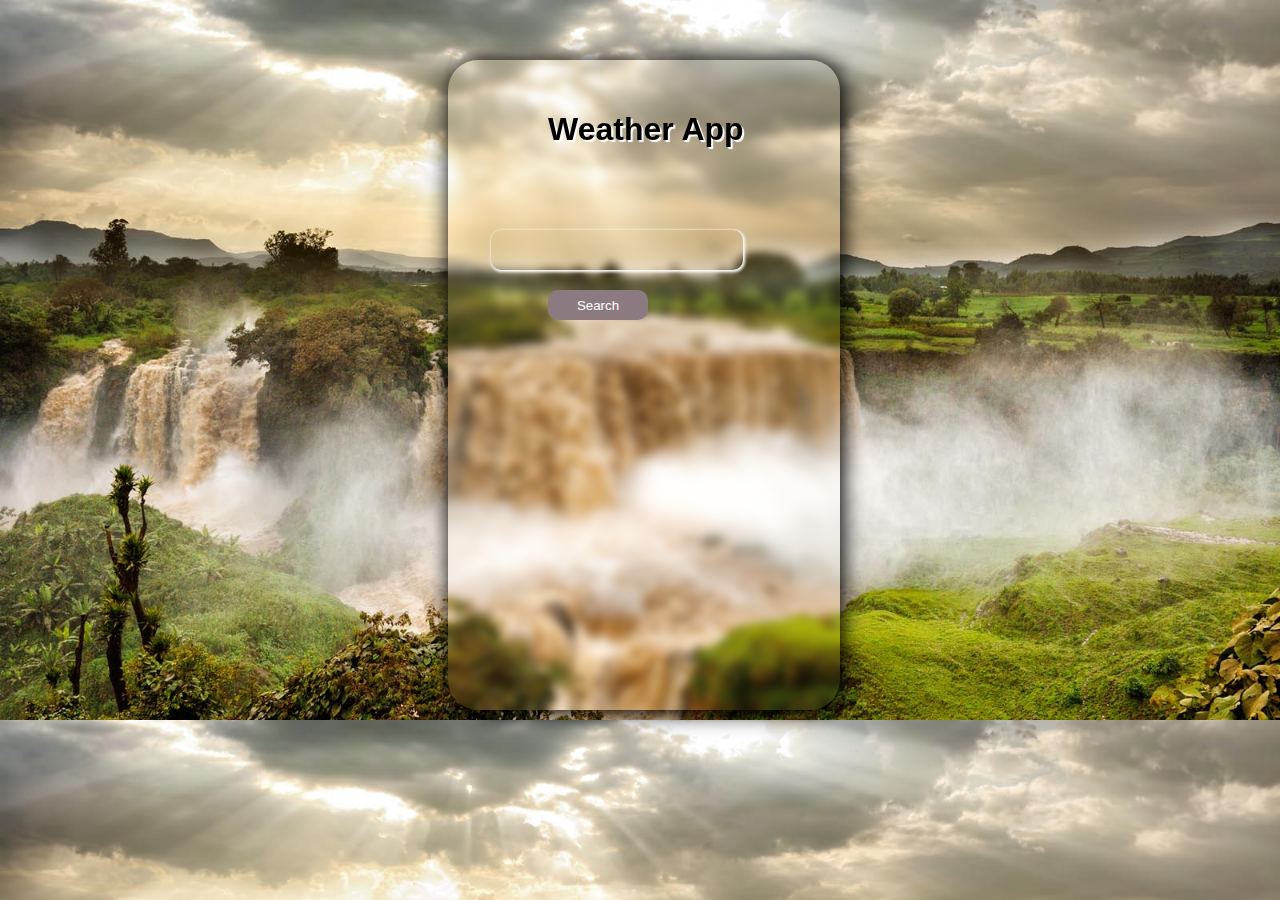
==== WeatherApp/index.html @ 3604fbf2 "Add files via upload" ====
<!DOCTYPE html>
<html lang="en">
   <head>
    <meta charset="UTF-8">
    <meta name="viewport" width="device-width, initial-scale=1.0"  >
    <link rel="icon" href="fav.png">
    <link rel="stylesheet" href="style.css">

   <style>
    
   </style>
   </head>
   <body>
      <!-- <img src="fav.png" class="logo"> -->
      <div class="container">
         <h1 class="title"> Weather App</h1>
         <input type="text" class="city" id="cityname">
         <button id="search" onclick="fun()">Search</button>

          <div id="temp">
           
          </div>
      </div>

    <script src="script.js"></script>
   </body>



</html>
---- WeatherApp/style.css ----
body{
    background: linear-gradient(45deg, rgb(49, 47, 47), rgb(181, 236, 237));
    background-image:url("bdr.jpg");
    @media (max-width: 768px) {
  body {
    flex-direction: column;
  }
}
    background-size:cover;
    font-family:'Lucida Sans', 'Lucida Sans Regular', 'Lucida Grande', 'Lucida Sans Unicode', Geneva, Verdana, sans-serif;
    transition:0.1s ease;
}
.container{
    
    padding :100px;
    width:15%;
    position:absolute;
    top:60px;
    left:35%;
    border-radius:30px;
    height:450px;
    backdrop-filter:blur(5px);
    box-shadow:black 2px 2px 21px 2px;
    align-items:center;
    justify-content:center;
    /* transition:1s ease; */
    /* animation:sami 1s linear infinite;
     */
}
/* @keyframes sami{
    from{
        transform : translateX(9px);
    }
    to{
        transform : translateX(10px);
    }
} */
/* .container:hover{
   transform:scale(1.01);
} */
.logo{
    position:absolute;
    width:200px;
    height:160px;
    border-radius:20px;
    animation:sam 2s linear infinite;
}
@keyframes sam{
    from{
        transform:rotate(0deg);
    }
    to{
        transform:rotate(360deg);
    }
}
.title{
    position:absolute;
    top:30px;
    transition:0.5s ease;
    text-shadow:white  2px 2px 1px;
    width:auto;
}
.title:hover{
    transform:scale(1.03);
}
#cityname{
    position:absolute;
    background-color:transparent;
   border:none;
   left:23px;
   top:150px;
   border-radius:10px;
   height:20px;
   width:auto;
    box-shadow:white 1px 1px 3px 1px;
    outline:none;
    margin:20px;
    padding:10px;
    font-size:18px;
    color:rgb(18, 17, 17);
    transition:1s ease;
    
}
#cityname:hover{
    transform:scale(1.01);
    }
#search{
    position:absolute;
    top:230px;
    background-color:rgb(140, 122, 129);
    border:none;
    color:white;
    border-radius:10px;
    height:30px;
    width:100px;
     transition:0.3s ease;
}
#search:hover{
      transform:scale(1.03);
}
#search:active{
     background-color:rgb(94, 87, 87);
}
#temp{
    position :absolute;
    top:300px;
    left:20px;
    height:350px;
    width:90%;
    color:rgb(5, 49, 62);
    font-size:20px;
    transition:0.3s ease;
    filter:brightness(2);
    
    }
#temp:hover{
   transform:scale(1.03);

}
#image{
    position:absolute;
    right:10px;
    top: 120px;
}
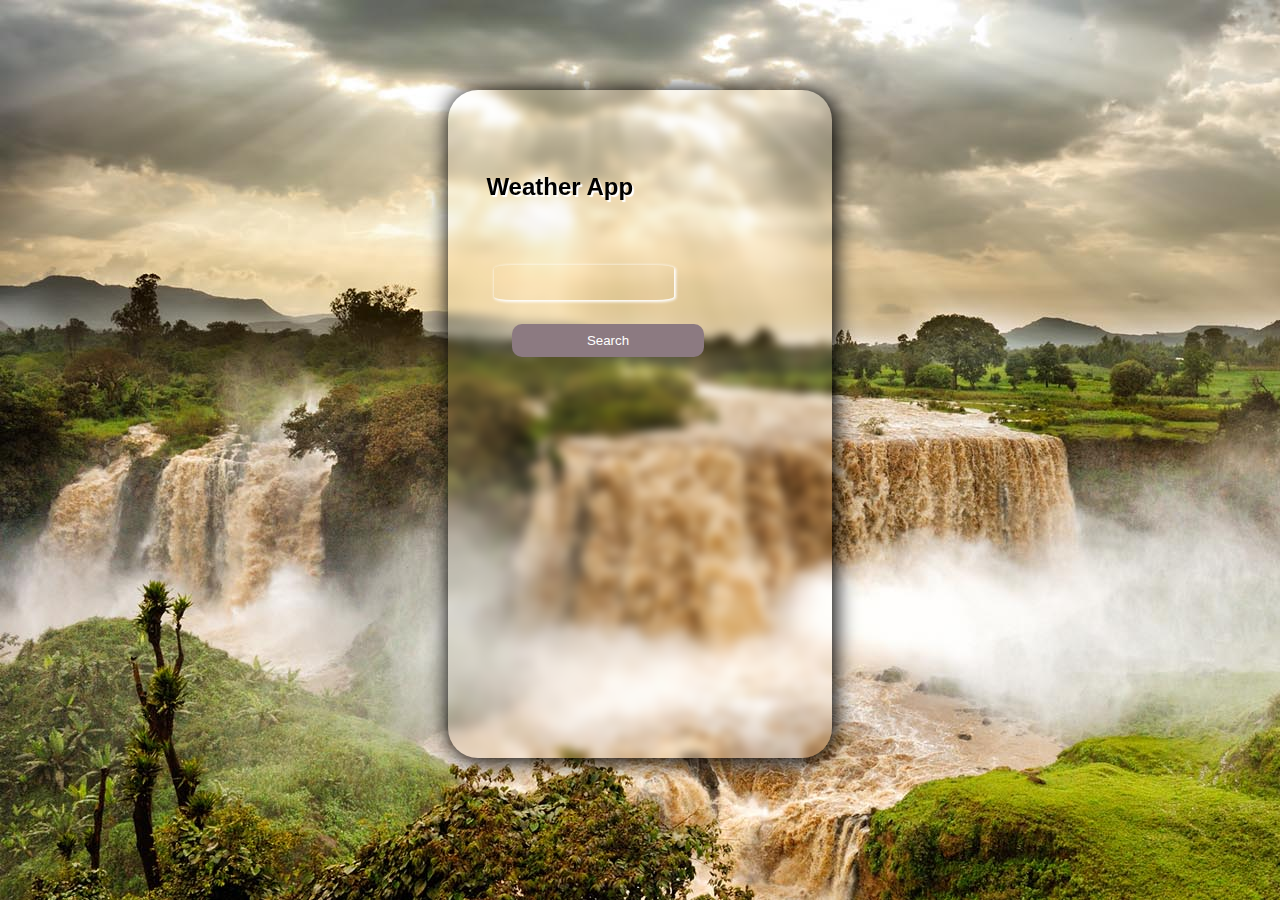
==== commit d73c5f0f: "Add files via upload" ====
--- a/WeatherApp/index.html
+++ b/WeatherApp/index.html
@@ -2,20 +2,19 @@
 <html lang="en">
    <head>
     <meta charset="UTF-8">
-    <meta name="viewport" width="device-width, initial-scale=1.0"  >
-    <link rel="icon" href="fav.png">
+<meta name="viewport" content="width=device-width, initial-scale=1.0">    <link rel="icon" href="fav.png">
     <link rel="stylesheet" href="style.css">
 
    <style>
     
    </style>
    </head>
-   <body>
+   <body >
       <!-- <img src="fav.png" class="logo"> -->
-      <div class="container">
-         <h1 class="title"> Weather App</h1>
+      <div class="container" >
+         <h1 class="title" > Weather App</h1>
          <input type="text" class="city" id="cityname">
-         <button id="search" onclick="fun()">Search</button>
+         <button id="search" onclick="fun() " class="city">Search</button>
 
           <div id="temp">
            
--- a/WeatherApp/style.css
+++ b/WeatherApp/style.css
@@ -1,24 +1,21 @@
 body{
-    background: linear-gradient(45deg, rgb(49, 47, 47), rgb(181, 236, 237));
+
     background-image:url("bdr.jpg");
-    @media (max-width: 768px) {
-  body {
-    flex-direction: column;
-  }
-}
+    background-repeat:no-repeat;
     background-size:cover;
+    background-attachment:fixed;
     font-family:'Lucida Sans', 'Lucida Sans Regular', 'Lucida Grande', 'Lucida Sans Unicode', Geneva, Verdana, sans-serif;
     transition:0.1s ease;
 }
 .container{
-    
-    padding :100px;
-    width:15%;
+    align-items:center;
+    padding :5%;
+    width:20%;
     position:absolute;
-    top:60px;
+    top:10%;
     left:35%;
     border-radius:30px;
-    height:450px;
+    height:60%;
     backdrop-filter:blur(5px);
     box-shadow:black 2px 2px 21px 2px;
     align-items:center;
@@ -55,7 +52,9 @@
 }
 .title{
     position:absolute;
-    top:30px;
+    left:10%;
+    top:10%;
+    font-size:150%;
     transition:0.5s ease;
     text-shadow:white  2px 2px 1px;
     width:auto;
@@ -67,16 +66,16 @@
     position:absolute;
     background-color:transparent;
    border:none;
-   left:23px;
-   top:150px;
-   border-radius:10px;
-   height:20px;
+   left:10%;
+   top:25%;
+   border-radius:10%;
+   height:3%;
    width:auto;
     box-shadow:white 1px 1px 3px 1px;
     outline:none;
-    margin:20px;
-    padding:10px;
-    font-size:18px;
+    margin:2%;
+    padding:2%;
+    font-size:80%;
     color:rgb(18, 17, 17);
     transition:1s ease;
     
@@ -86,13 +85,13 @@
     }
 #search{
     position:absolute;
-    top:230px;
+    top:35%;
     background-color:rgb(140, 122, 129);
     border:none;
     color:white;
     border-radius:10px;
-    height:30px;
-    width:100px;
+    height:5%;
+    width:50%;
      transition:0.3s ease;
 }
 #search:hover{
@@ -103,9 +102,9 @@
 }
 #temp{
     position :absolute;
-    top:300px;
-    left:20px;
-    height:350px;
+    top:50%;
+    left:10%;
+    height:50%;
     width:90%;
     color:rgb(5, 49, 62);
     font-size:20px;
@@ -119,6 +118,60 @@
 }
 #image{
     position:absolute;
-    right:10px;
-    top: 120px;
-}+    right:1%;
+    top: 10%;
+}
+.city{
+      opacity: 0;
+      transform: translateY(-50px);
+      transition: all 1s ease-out;
+    }
+
+    .visible {
+      opacity: 1;
+      transform: translateY(0);
+    }
+@media (max-width:767px){
+
+.container{
+    align-items:center;
+    padding :5%;
+    width:70%;
+    position:absolute;
+    top:10%;
+    left:12%;
+    border-radius:30px;
+    height:70%;
+    backdrop-filter:blur(5px);
+    box-shadow:black 2px 2px 21px 2px;
+    align-items:center;
+    justify-content:center;}
+
+#search{
+    position:absolute;
+    top:38%;
+    background-color:rgb(140, 122, 129);
+    border:none;
+    color:white;
+    border-radius:10px;
+    height:5%;
+    width:50%;
+     transition:0.3s ease;
+}
+    
+}
+@media(min-width:768px) and (max-width:1024px){
+    .container{
+    align-items:center;
+    padding :5%;
+    width:28%;
+    position:absolute;
+    top:10%;
+    left:27%;
+    border-radius:30px;
+    height:70%;
+    backdrop-filter:blur(5px);
+    box-shadow:black 2px 2px 21px 2px;
+    align-items:center;
+    justify-content:center;}
+}
